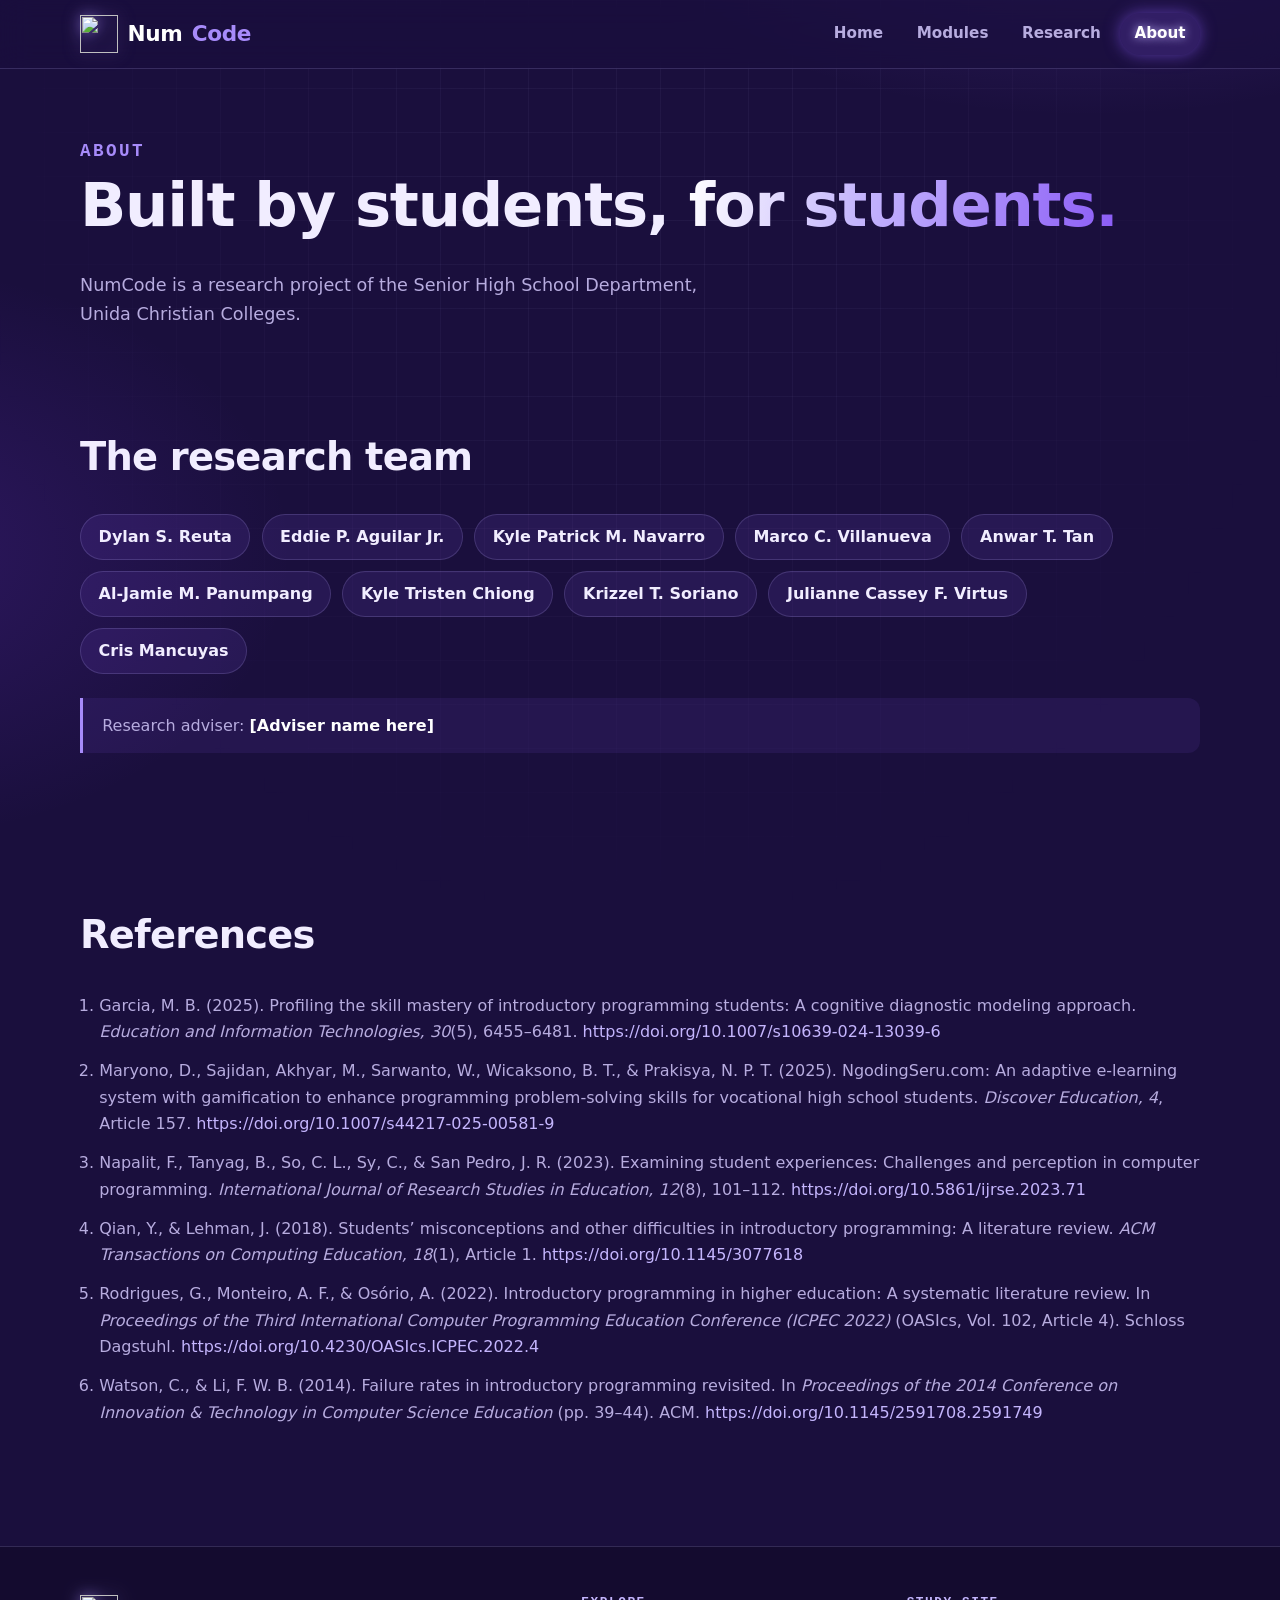
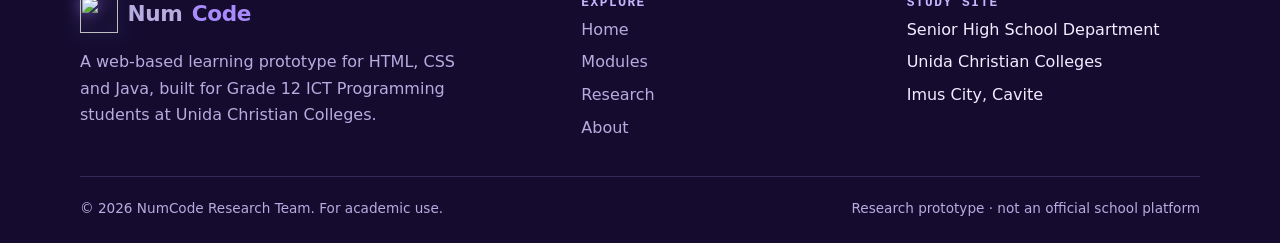
==== about.html @ 3f9a4dd6 "Add files via upload" ====
<!DOCTYPE html>
<html lang="en">
<head>
<meta charset="utf-8">
<meta name="viewport" content="width=device-width, initial-scale=1">
<title>About — NumCode</title>
<meta name="description" content="Meet the NumCode research team and see the references behind the study.">
<meta name="theme-color" content="#1a0f3d">
<link rel="icon" href="assets/logo.svg" type="image/svg+xml">
<link rel="stylesheet" href="styles.css">
<script src="script.js" defer></script>
</head>
<body>
<a class="skip" href="#main">Skip to content</a>
<header class="site-header">
  <div class="wrap nav">
    <a class="brand" href="index.html" aria-label="NumCode home"><img src="assets/logo.svg" alt="" width="38" height="38">Num<span>Code</span></a>
    <button class="burger" aria-label="Toggle menu" aria-expanded="false" aria-controls="menu"><span></span></button>
    <ul class="nav-links" id="menu"><li><a href="index.html">Home</a></li><li><a href="modules.html">Modules</a></li><li><a href="research.html">Research</a></li><li><a href="about.html" aria-current="page">About</a></li></ul>
  </div>
</header>
<main id="main">

<div class="wrap page-hero reveal">
  <p class="kicker">About</p>
  <h1>Built by students, <span class="grad">for students.</span></h1>
  <p>NumCode is a research project of the Senior High School Department, Unida Christian Colleges.</p>
</div>

<section>
  <div class="wrap">
    <div class="section-head reveal"><h2>The research team</h2></div>
    <ul class="people reveal">
      <li>Dylan S. Reuta</li><li>Eddie P. Aguilar Jr.</li><li>Kyle Patrick M. Navarro</li><li>Marco C. Villanueva</li><li>Anwar T. Tan</li>
      <li>Al-Jamie M. Panumpang</li><li>Kyle Tristen Chiong</li><li>Krizzel T. Soriano</li><li>Julianne Cassey F. Virtus</li><li>Cris Mancuyas</li>
    </ul>
    <p class="note reveal" style="margin-top:1.5rem">Research adviser: <b style="color:#fff">[Adviser name here]</b></p>
  </div>
</section>

<section>
  <div class="wrap">
    <div class="section-head reveal"><h2>References</h2></div>
    <ol class="refs reveal">
      <li>Garcia, M. B. (2025). Profiling the skill mastery of introductory programming students: A cognitive diagnostic modeling approach. <i>Education and Information Technologies, 30</i>(5), 6455&ndash;6481. <a href="https://doi.org/10.1007/s10639-024-13039-6">https://doi.org/10.1007/s10639-024-13039-6</a></li>
      <li>Maryono, D., Sajidan, Akhyar, M., Sarwanto, W., Wicaksono, B. T., &amp; Prakisya, N. P. T. (2025). NgodingSeru.com: An adaptive e-learning system with gamification to enhance programming problem-solving skills for vocational high school students. <i>Discover Education, 4</i>, Article 157. <a href="https://doi.org/10.1007/s44217-025-00581-9">https://doi.org/10.1007/s44217-025-00581-9</a></li>
      <li>Napalit, F., Tanyag, B., So, C. L., Sy, C., &amp; San Pedro, J. R. (2023). Examining student experiences: Challenges and perception in computer programming. <i>International Journal of Research Studies in Education, 12</i>(8), 101&ndash;112. <a href="https://doi.org/10.5861/ijrse.2023.71">https://doi.org/10.5861/ijrse.2023.71</a></li>
      <li>Qian, Y., &amp; Lehman, J. (2018). Students&rsquo; misconceptions and other difficulties in introductory programming: A literature review. <i>ACM Transactions on Computing Education, 18</i>(1), Article 1. <a href="https://doi.org/10.1145/3077618">https://doi.org/10.1145/3077618</a></li>
      <li>Rodrigues, G., Monteiro, A. F., &amp; Os&oacute;rio, A. (2022). Introductory programming in higher education: A systematic literature review. In <i>Proceedings of the Third International Computer Programming Education Conference (ICPEC 2022)</i> (OASIcs, Vol. 102, Article 4). Schloss Dagstuhl. <a href="https://doi.org/10.4230/OASIcs.ICPEC.2022.4">https://doi.org/10.4230/OASIcs.ICPEC.2022.4</a></li>
      <li>Watson, C., &amp; Li, F. W. B. (2014). Failure rates in introductory programming revisited. In <i>Proceedings of the 2014 Conference on Innovation &amp; Technology in Computer Science Education</i> (pp. 39&ndash;44). ACM. <a href="https://doi.org/10.1145/2591708.2591749">https://doi.org/10.1145/2591708.2591749</a></li>
    </ol>
  </div>
</section>
</main>
<footer class="site-footer">
  <div class="wrap">
    <div class="foot">
      <div>
        <a class="brand" href="index.html"><img src="assets/logo.svg" alt="" width="38" height="38">Num<span>Code</span></a>
        <p style="margin-top:1rem;max-width:38ch">A web-based learning prototype for HTML, CSS and Java, built for Grade 12 ICT Programming students at Unida Christian Colleges.</p>
      </div>
      <div><h3>Explore</h3><ul><li><a href="index.html">Home</a></li><li><a href="modules.html">Modules</a></li><li><a href="research.html">Research</a></li><li><a href="about.html">About</a></li></ul></div>
      <div><h3>Study site</h3><ul><li>Senior High School Department</li><li>Unida Christian Colleges</li><li>Imus City, Cavite</li></ul></div>
    </div>
    <div class="copy"><span>&copy; <span id="year">2026</span> NumCode Research Team. For academic use.</span><span>Research prototype &middot; not an official school platform</span></div>
  </div>
</footer>
</body>
</html>
---- styles.css ----
/* NumCode — shared styles. No frameworks, system fonts, one file. */
:root {
  --bg: #1a0f3d;
  --bg-2: #241552;
  --panel: #2a1a5e;
  --panel-2: #33217a;
  --line: rgba(196, 181, 253, 0.18);
  --text: #f1edff;
  --muted: #b7acdf;
  --p-300: #c4b5fd;
  --p-400: #a78bfa;
  --p-500: #8b5cf6;
  --p-600: #7c3aed;
  --glow: 0 0 18px rgba(139, 92, 246, 0.55), 0 0 42px rgba(139, 92, 246, 0.25);
  --glow-strong: 0 0 26px rgba(167, 139, 250, 0.9), 0 0 64px rgba(139, 92, 246, 0.5);
  --radius: 16px;
  --max: 1120px;
  --mono: ui-monospace, "SF Mono", "Cascadia Code", Consolas, "Liberation Mono", monospace;
  --sans: system-ui, -apple-system, "Segoe UI", Roboto, "Helvetica Neue", Arial, sans-serif;
}

*, *::before, *::after { box-sizing: border-box; }
html { scroll-behavior: smooth; }
body {
  margin: 0;
  font-family: var(--sans);
  color: var(--text);
  background:
    radial-gradient(900px 500px at 85% -10%, rgba(139, 92, 246, 0.28), transparent 60%),
    radial-gradient(700px 480px at -10% 30%, rgba(124, 58, 237, 0.2), transparent 60%),
    var(--bg);
  line-height: 1.65;
  -webkit-font-smoothing: antialiased;
}
body::before { /* faint grid */
  content: "";
  position: fixed; inset: 0; z-index: -1; pointer-events: none;
  background-image:
    linear-gradient(rgba(196, 181, 253, 0.05) 1px, transparent 1px),
    linear-gradient(90deg, rgba(196, 181, 253, 0.05) 1px, transparent 1px);
  background-size: 44px 44px;
  mask-image: radial-gradient(ellipse at 50% 20%, #000 20%, transparent 75%);
  -webkit-mask-image: radial-gradient(ellipse at 50% 20%, #000 20%, transparent 75%);
}
img { max-width: 100%; height: auto; display: block; }
a { color: var(--p-300); text-decoration: none; }
a:hover { color: #fff; }
h1, h2, h3 { line-height: 1.15; margin: 0 0 .5em; letter-spacing: -0.02em; }
h1 { font-size: clamp(2.2rem, 5.2vw, 3.8rem); }
h2 { font-size: clamp(1.7rem, 3.4vw, 2.4rem); }
h3 { font-size: 1.15rem; }
p { margin: 0 0 1em; color: var(--muted); }
.wrap { width: min(100% - 2rem, var(--max)); margin-inline: auto; }
.grad {
  background: linear-gradient(100deg, #fff, var(--p-300) 40%, var(--p-500));
  -webkit-background-clip: text; background-clip: text; color: transparent;
}
.skip { position: absolute; left: -999px; }
.skip:focus { left: 1rem; top: 1rem; z-index: 99; background: var(--p-600); color: #fff; padding: .5rem 1rem; border-radius: 8px; }
:focus-visible { outline: 2px solid var(--p-300); outline-offset: 3px; border-radius: 6px; }

/* ---------- Header ---------- */
.site-header {
  position: sticky; top: 0; z-index: 50;
  background: rgba(26, 15, 61, 0.72);
  backdrop-filter: blur(14px); -webkit-backdrop-filter: blur(14px);
  border-bottom: 1px solid var(--line);
}
.nav { display: flex; align-items: center; justify-content: space-between; height: 68px; }
.brand { display: flex; align-items: center; gap: .6rem; font-weight: 800; font-size: 1.35rem; color: #fff; letter-spacing: -.02em; }
.brand img { width: 38px; height: 38px; filter: drop-shadow(0 0 8px rgba(167, 139, 250, .7)); }
.brand span { color: var(--p-400); }
.nav-links { display: flex; align-items: center; gap: .3rem; list-style: none; margin: 0; padding: 0; }
.nav-links a {
  display: block; padding: .5rem .9rem; border-radius: 999px; color: var(--muted); font-weight: 600; font-size: .95rem;
  transition: color .2s, background .2s, box-shadow .2s, text-shadow .2s;
}
.nav-links a:hover, .nav-links a[aria-current="page"] {
  color: #fff; background: rgba(139, 92, 246, .2); box-shadow: 0 0 16px rgba(139, 92, 246, .55); text-shadow: 0 0 10px var(--p-300);
}
.burger {
  display: none; width: 46px; height: 46px; border-radius: 12px; border: 1px solid var(--line);
  background: rgba(139, 92, 246, .15); cursor: pointer; padding: 0; position: relative;
  transition: box-shadow .2s;
}
.burger:hover { box-shadow: var(--glow); }
.burger span, .burger::before, .burger::after {
  content: ""; position: absolute; left: 12px; right: 12px; height: 2px; background: #fff; border-radius: 2px;
  transition: transform .25s, opacity .2s, top .25s;
}
.burger::before { top: 15px; } .burger span { top: 22px; } .burger::after { top: 29px; }
.burger[aria-expanded="true"]::before { top: 22px; transform: rotate(45deg); }
.burger[aria-expanded="true"]::after { top: 22px; transform: rotate(-45deg); }
.burger[aria-expanded="true"] span { opacity: 0; }

/* ---------- Buttons ---------- */
.btn {
  display: inline-flex; align-items: center; gap: .5rem; cursor: pointer; border: 0;
  padding: .85rem 1.5rem; border-radius: 999px; font: 700 1rem var(--sans); color: #fff;
  background: linear-gradient(135deg, var(--p-600), var(--p-400));
  box-shadow: var(--glow); transition: transform .2s, box-shadow .25s, filter .2s;
}
.btn:hover { color: #fff; transform: translateY(-2px); box-shadow: var(--glow-strong); filter: brightness(1.1); }
.btn:active { transform: translateY(0); }
.btn.pulse { animation: pulse 2.6s ease-in-out infinite; }
.btn-ghost { background: transparent; border: 1.5px solid var(--p-400); box-shadow: 0 0 14px rgba(139, 92, 246, .35), inset 0 0 14px rgba(139, 92, 246, .15); }
.btn-ghost:hover { background: rgba(139, 92, 246, .22); }
@keyframes pulse { 50% { box-shadow: var(--glow-strong); } }

/* ---------- Hero ---------- */
.hero { position: relative; padding: clamp(3rem, 8vw, 6rem) 0 clamp(2.5rem, 6vw, 4.5rem); overflow: hidden; }
.hero .wrap { display: grid; grid-template-columns: 1.05fr .95fr; gap: 3rem; align-items: center; }
.eyebrow {
  display: inline-flex; align-items: center; gap: .5rem; padding: .35rem .9rem; border-radius: 999px;
  border: 1px solid var(--line); background: rgba(139, 92, 246, .12); color: var(--p-300);
  font: 600 .82rem var(--mono); margin-bottom: 1.2rem;
}
.eyebrow i { width: 8px; height: 8px; border-radius: 50%; background: #86efac; box-shadow: 0 0 10px #86efac; }
.hero p.lead { font-size: 1.15rem; max-width: 52ch; }
.cta-row { display: flex; flex-wrap: wrap; gap: 1rem; margin-top: 1.6rem; }
.float-sym { position: absolute; font: 700 1.6rem var(--mono); color: rgba(196, 181, 253, .22); pointer-events: none; animation: float 9s ease-in-out infinite; user-select: none; }
.float-sym:nth-child(1) { top: 12%; left: 4%; }
.float-sym:nth-child(2) { top: 70%; left: 46%; animation-delay: -3s; }
.float-sym:nth-child(3) { top: 8%; right: 6%; animation-delay: -5s; }
.float-sym:nth-child(4) { bottom: 6%; left: 12%; animation-delay: -7s; }
@keyframes float { 50% { transform: translateY(-18px) rotate(6deg); } }

/* code window */
.code-win {
  background: linear-gradient(180deg, rgba(42, 26, 94, .95), rgba(26, 15, 61, .95));
  border: 1px solid var(--line); border-radius: var(--radius); box-shadow: 0 0 60px rgba(139, 92, 246, .28);
  overflow: hidden; transform: perspective(1000px) rotateY(-4deg) rotateX(2deg);
}
.code-bar { display: flex; align-items: center; gap: .45rem; padding: .7rem 1rem; border-bottom: 1px solid var(--line); background: rgba(0, 0, 0, .18); }
.code-bar i { width: 11px; height: 11px; border-radius: 50%; background: #5b4b9a; }
.code-bar i:nth-child(1) { background: #f87171; } .code-bar i:nth-child(2) { background: #fbbf24; } .code-bar i:nth-child(3) { background: #4ade80; }
.tabs { margin-left: auto; display: flex; gap: .3rem; }
.tab {
  font: 600 .78rem var(--mono); color: var(--muted); background: transparent; border: 1px solid transparent;
  padding: .25rem .6rem; border-radius: 8px; cursor: pointer; transition: all .2s;
}
.tab:hover { color: #fff; box-shadow: 0 0 12px rgba(139, 92, 246, .5); }
.tab[aria-selected="true"] { color: #fff; border-color: var(--p-400); background: rgba(139, 92, 246, .25); }
pre.code { margin: 0; padding: 1.2rem 1.2rem 1.4rem; font: .86rem/1.75 var(--mono); color: #e9e5ff; min-height: 285px; overflow-x: auto; }
pre.code .ln { display: block; opacity: 0; transform: translateX(-8px); animation: lineIn .45s forwards; white-space: pre; }
@keyframes lineIn { to { opacity: 1; transform: none; } }
.k { color: #c4b5fd; } .s { color: #86efac; } .t { color: #f0abfc; } .c { color: #8f88bd; font-style: italic; } .n { color: #fcd34d; } .f { color: #7dd3fc; }
.caret::after { content: "▍"; color: var(--p-300); animation: blink 1s steps(2) infinite; }
@keyframes blink { 50% { opacity: 0; } }

/* ---------- Sections ---------- */
section { padding: clamp(2.5rem, 6vw, 4.5rem) 0; }
.section-head { max-width: 640px; margin-bottom: 2.2rem; }
.kicker { font: 700 .8rem var(--mono); color: var(--p-400); text-transform: uppercase; letter-spacing: .14em; margin-bottom: .6rem; }
.grid { display: grid; gap: 1.2rem; }
.g4 { grid-template-columns: repeat(auto-fit, minmax(235px, 1fr)); }
.g3 { grid-template-columns: repeat(auto-fit, minmax(290px, 1fr)); }
.g2 { grid-template-columns: repeat(auto-fit, minmax(320px, 1fr)); }
.card {
  background: linear-gradient(160deg, rgba(51, 33, 122, .55), rgba(36, 21, 82, .55));
  border: 1px solid var(--line); border-radius: var(--radius); padding: 1.5rem;
  transition: transform .25s, box-shadow .25s, border-color .25s;
}
.card:hover { transform: translateY(-5px); border-color: var(--p-400); box-shadow: 0 0 28px rgba(139, 92, 246, .35); }
.card p:last-child { margin-bottom: 0; }
.icon {
  width: 46px; height: 46px; border-radius: 13px; display: grid; place-items: center; margin-bottom: 1rem;
  background: linear-gradient(135deg, var(--p-600), var(--p-400)); box-shadow: var(--glow); font: 800 1.05rem var(--mono); color: #fff;
}

/* steps */
.steps { counter-reset: s; display: grid; grid-template-columns: repeat(auto-fit, minmax(240px, 1fr)); gap: 1.2rem; position: relative; }
.step { position: relative; padding: 1.5rem; border-radius: var(--radius); border: 1px dashed var(--p-400); background: rgba(139, 92, 246, .08); }
.step::before {
  counter-increment: s; content: "0" counter(s); position: absolute; top: -16px; left: 18px;
  font: 800 .9rem var(--mono); background: var(--bg); color: var(--p-300); padding: .1rem .7rem; border-radius: 999px; border: 1px solid var(--p-400); box-shadow: 0 0 12px rgba(139, 92, 246, .5);
}

/* stats */
.stats { display: grid; grid-template-columns: repeat(auto-fit, minmax(160px, 1fr)); gap: 1rem; text-align: center; }
.stat { padding: 1.4rem 1rem; border-radius: var(--radius); background: rgba(139, 92, 246, .1); border: 1px solid var(--line); }
.stat b { display: block; font: 800 2.4rem var(--mono); color: #fff; text-shadow: 0 0 18px var(--p-500); }
.stat span { color: var(--muted); font-size: .9rem; }

/* ---------- Snippet marquee ---------- */
.marquee-sec { padding: 2.5rem 0 3.5rem; overflow: hidden; }
.marquee { overflow: hidden; mask-image: linear-gradient(90deg, transparent, #000 8%, #000 92%, transparent); -webkit-mask-image: linear-gradient(90deg, transparent, #000 8%, #000 92%, transparent); }
.track { display: flex; gap: 1.2rem; width: max-content; padding: 1rem 0; animation: scroll 48s linear infinite; }
.marquee:hover .track { animation-play-state: paused; }
.track img { width: 340px; border-radius: 14px; border: 1px solid var(--line); box-shadow: 0 0 22px rgba(139, 92, 246, .25); transition: transform .3s, box-shadow .3s; }
.track img:hover { transform: translateY(-6px) scale(1.03); box-shadow: var(--glow); }
@keyframes scroll { to { transform: translateX(calc(-50% - .6rem)); } }

/* ---------- Page header (inner pages) ---------- */
.page-hero { padding: clamp(2.5rem, 6vw, 4.5rem) 0 1rem; }
.page-hero p { max-width: 60ch; font-size: 1.1rem; }

/* lists */
.checks { list-style: none; padding: 0; margin: 0; display: grid; gap: .55rem; }
.checks li { position: relative; padding-left: 1.7rem; color: var(--muted); }
.checks li::before { content: "▹"; position: absolute; left: 0; color: var(--p-400); font-weight: 800; }
.pill { display: inline-block; padding: .2rem .7rem; border-radius: 999px; font: 600 .78rem var(--mono); background: rgba(139, 92, 246, .2); color: var(--p-300); border: 1px solid var(--line); margin: 0 .3rem .4rem 0; }
table { width: 100%; border-collapse: collapse; font-size: .95rem; }
th, td { text-align: left; padding: .8rem 1rem; border-bottom: 1px solid var(--line); }
th { color: var(--p-300); font: 700 .8rem var(--mono); text-transform: uppercase; letter-spacing: .08em; }
td { color: var(--muted); }
.table-wrap { overflow-x: auto; border: 1px solid var(--line); border-radius: var(--radius); background: rgba(36, 21, 82, .5); }
.note { border-left: 3px solid var(--p-400); padding: .9rem 1.2rem; background: rgba(139, 92, 246, .1); border-radius: 0 12px 12px 0; color: var(--muted); }
.refs { padding-left: 1.2rem; color: var(--muted); display: grid; gap: .8rem; }
.refs a { word-break: break-all; }
.people { display: flex; flex-wrap: wrap; gap: .7rem; padding: 0; list-style: none; margin: 0; }
.people li { padding: .55rem 1.1rem; border-radius: 999px; border: 1px solid var(--line); background: rgba(139, 92, 246, .12); font-weight: 600; transition: box-shadow .2s; }
.people li:hover { box-shadow: var(--glow); }

/* demo: quiz + tracker */
.quiz { min-height: 260px; }
.opts { display: grid; gap: .7rem; margin: 1.1rem 0; }
.opt {
  text-align: left; cursor: pointer; padding: .8rem 1rem; border-radius: 12px; color: var(--text);
  background: rgba(139, 92, 246, .12); border: 1px solid var(--line); font: 600 .95rem var(--mono); transition: all .2s;
}
.opt:hover:not(:disabled) { box-shadow: 0 0 18px rgba(139, 92, 246, .55); border-color: var(--p-400); }
.opt.ok { background: rgba(74, 222, 128, .16); border-color: #4ade80; box-shadow: 0 0 16px rgba(74, 222, 128, .4); }
.opt.bad { background: rgba(248, 113, 113, .16); border-color: #f87171; }
.bar { height: 12px; border-radius: 999px; background: rgba(255, 255, 255, .08); overflow: hidden; border: 1px solid var(--line); }
.bar i { display: block; height: 100%; width: 0; border-radius: inherit; background: linear-gradient(90deg, var(--p-600), var(--p-300)); box-shadow: 0 0 14px var(--p-400); transition: width .6s cubic-bezier(.2, .8, .2, 1); }
.track-row { display: grid; gap: .35rem; margin-bottom: 1rem; }
.track-row div { display: flex; justify-content: space-between; font: 600 .85rem var(--mono); color: var(--muted); }

/* ---------- Footer ---------- */
.site-footer { border-top: 1px solid var(--line); background: rgba(0, 0, 0, .22); padding: 3rem 0 1.5rem; margin-top: 2rem; }
.foot { display: grid; grid-template-columns: 1.6fr 1fr 1fr; gap: 2rem; }
.foot h3 { font: 700 .8rem var(--mono); text-transform: uppercase; letter-spacing: .12em; color: var(--p-300); }
.foot ul { list-style: none; margin: 0; padding: 0; display: grid; gap: .4rem; }
.foot a { color: var(--muted); } .foot a:hover { color: #fff; text-shadow: 0 0 10px var(--p-400); }
.copy { border-top: 1px solid var(--line); margin-top: 2rem; padding-top: 1.2rem; font-size: .85rem; color: var(--muted); display: flex; flex-wrap: wrap; justify-content: space-between; gap: .5rem; }

/* reveal on scroll */
.reveal { opacity: 0; transform: translateY(22px); transition: opacity .7s, transform .7s; }
.reveal.in { opacity: 1; transform: none; }

/* ---------- Responsive ---------- */
@media (max-width: 860px) {
  .hero .wrap { grid-template-columns: 1fr; }
  .code-win { transform: none; }
  .burger { display: block; }
  .nav-links {
    position: absolute; top: 68px; left: 0; right: 0; flex-direction: column; align-items: stretch; gap: .2rem;
    padding: 1rem; background: rgba(26, 15, 61, .97); border-bottom: 1px solid var(--line);
    transform: translateY(-12px); opacity: 0; visibility: hidden; transition: all .25s;
  }
  .nav-links.open { transform: none; opacity: 1; visibility: visible; }
  .nav-links a { padding: .85rem 1rem; border-radius: 12px; }
  .foot { grid-template-columns: 1fr; }
}
@media (prefers-reduced-motion: reduce) {
  *, *::before, *::after { animation: none !important; transition: none !important; scroll-behavior: auto !important; }
  .reveal { opacity: 1; transform: none; }
  pre.code .ln { opacity: 1; transform: none; }
  .track { overflow-x: auto; width: auto; }
}
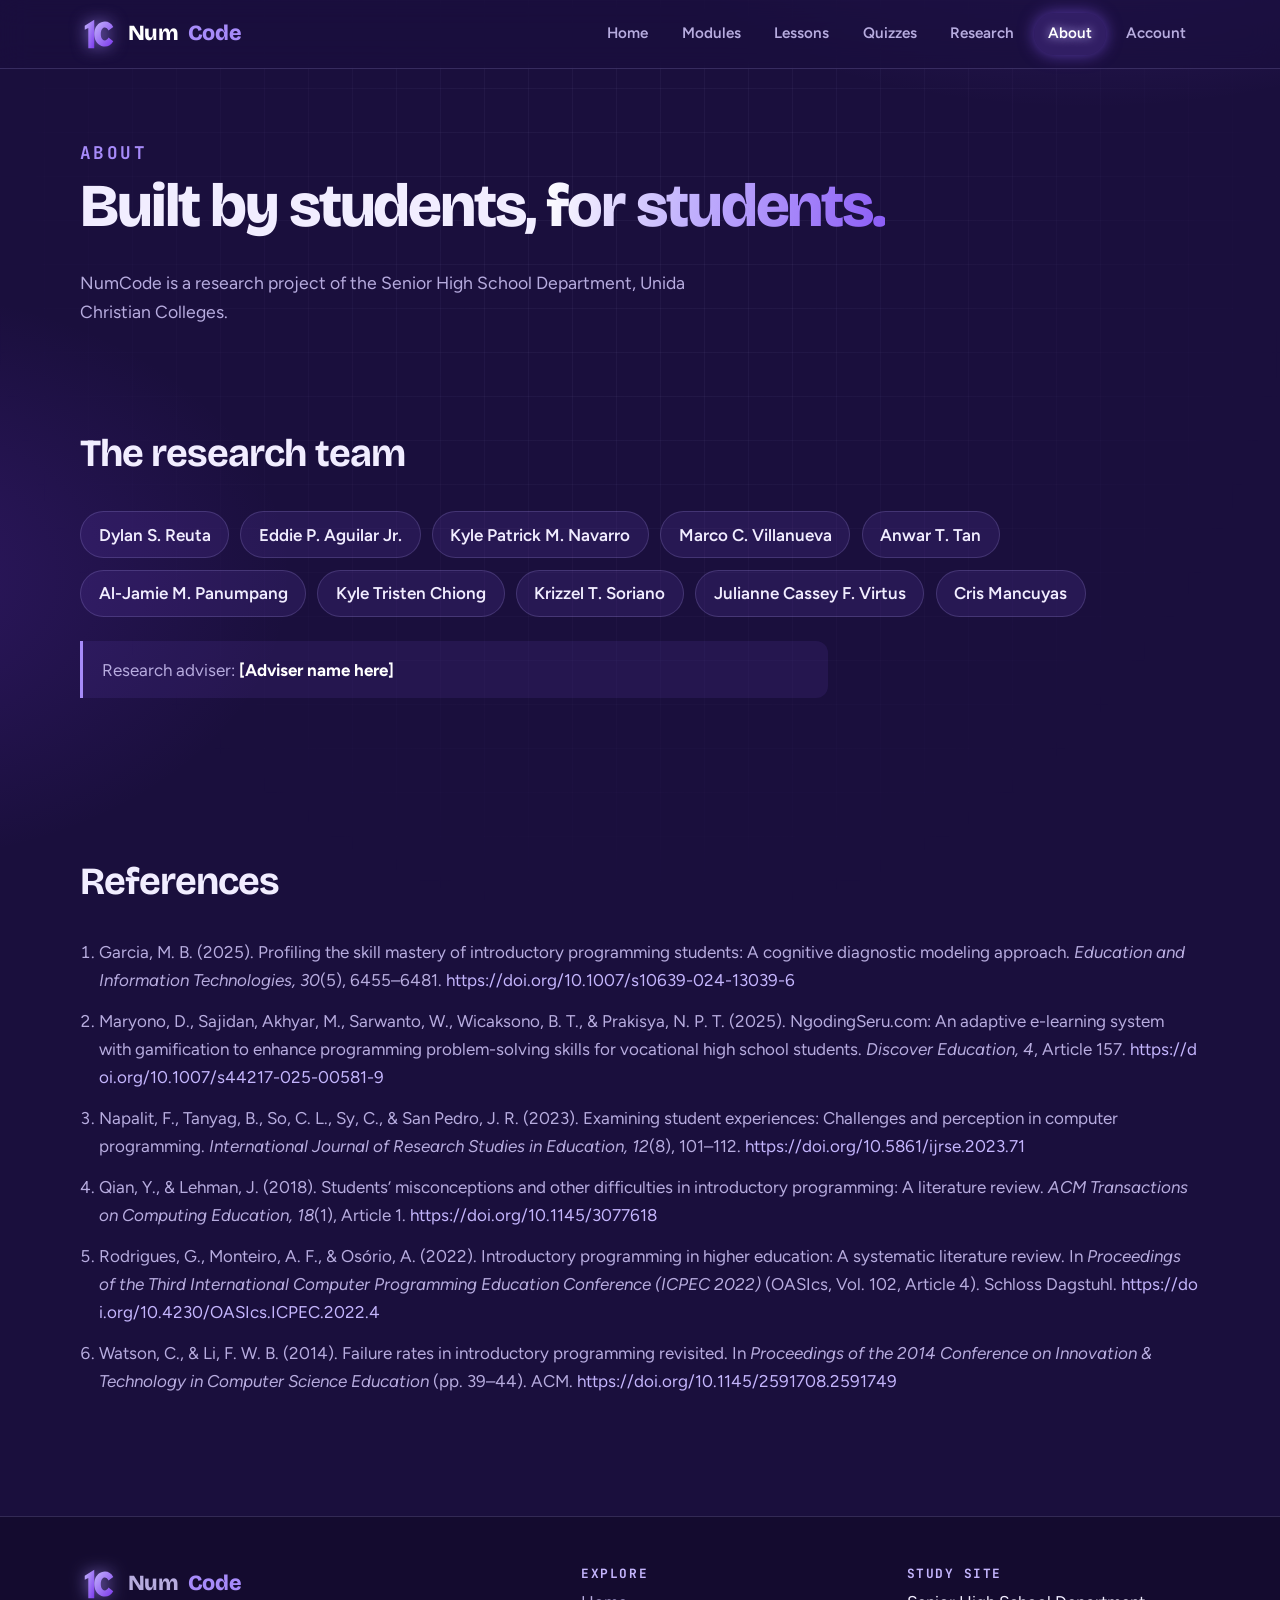
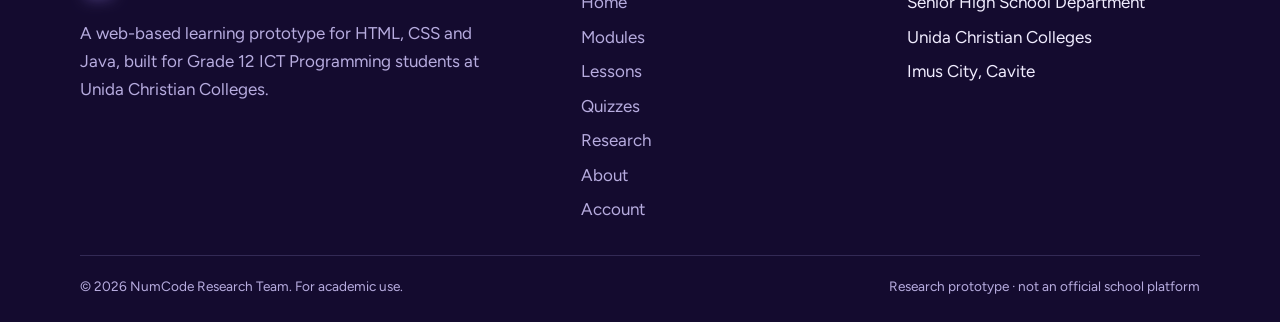
==== commit 51be1961: "Add files via upload" ====
--- a/about.html
+++ b/about.html
@@ -7,7 +7,7 @@
 <meta name="description" content="Meet the NumCode research team and see the references behind the study.">
 <meta name="theme-color" content="#1a0f3d">
 <link rel="icon" href="assets/logo.svg" type="image/svg+xml">
-<link rel="stylesheet" href="styles.css">
+<link rel="preconnect" href="https://fonts.googleapis.com"><link rel="preconnect" href="https://fonts.gstatic.com" crossorigin><link rel="stylesheet" href="https://fonts.googleapis.com/css2?family=Bricolage+Grotesque:opsz,wght@12..96,500;12..96,700;12..96,800&family=Figtree:wght@400;500;700&family=JetBrains+Mono:wght@400;500&display=swap"><link rel="stylesheet" href="styles.css">
 <script src="script.js" defer></script>
 </head>
 <body>
@@ -16,7 +16,7 @@
   <div class="wrap nav">
     <a class="brand" href="index.html" aria-label="NumCode home"><img src="assets/logo.svg" alt="" width="38" height="38">Num<span>Code</span></a>
     <button class="burger" aria-label="Toggle menu" aria-expanded="false" aria-controls="menu"><span></span></button>
-    <ul class="nav-links" id="menu"><li><a href="index.html">Home</a></li><li><a href="modules.html">Modules</a></li><li><a href="research.html">Research</a></li><li><a href="about.html" aria-current="page">About</a></li></ul>
+    <ul class="nav-links" id="menu"><li><a href="index.html">Home</a></li><li><a href="modules.html">Modules</a></li><li><a href="lessons.html">Lessons</a></li><li><a href="quiz.html">Quizzes</a></li><li><a href="research.html">Research</a></li><li><a href="about.html" aria-current="page">About</a></li><li><a href="account.html">Account</a></li></ul>
   </div>
 </header>
 <main id="main">
@@ -59,7 +59,7 @@
         <a class="brand" href="index.html"><img src="assets/logo.svg" alt="" width="38" height="38">Num<span>Code</span></a>
         <p style="margin-top:1rem;max-width:38ch">A web-based learning prototype for HTML, CSS and Java, built for Grade 12 ICT Programming students at Unida Christian Colleges.</p>
       </div>
-      <div><h3>Explore</h3><ul><li><a href="index.html">Home</a></li><li><a href="modules.html">Modules</a></li><li><a href="research.html">Research</a></li><li><a href="about.html">About</a></li></ul></div>
+      <div><h3>Explore</h3><ul><li><a href="index.html">Home</a></li><li><a href="modules.html">Modules</a></li><li><a href="lessons.html">Lessons</a></li><li><a href="quiz.html">Quizzes</a></li><li><a href="research.html">Research</a></li><li><a href="about.html">About</a></li><li><a href="account.html">Account</a></li></ul></div>
       <div><h3>Study site</h3><ul><li>Senior High School Department</li><li>Unida Christian Colleges</li><li>Imus City, Cavite</li></ul></div>
     </div>
     <div class="copy"><span>&copy; <span id="year">2026</span> NumCode Research Team. For academic use.</span><span>Research prototype &middot; not an official school platform</span></div>
--- a/styles.css
+++ b/styles.css
@@ -15,8 +15,9 @@
   --glow-strong: 0 0 26px rgba(167, 139, 250, 0.9), 0 0 64px rgba(139, 92, 246, 0.5);
   --radius: 16px;
   --max: 1120px;
-  --mono: ui-monospace, "SF Mono", "Cascadia Code", Consolas, "Liberation Mono", monospace;
-  --sans: system-ui, -apple-system, "Segoe UI", Roboto, "Helvetica Neue", Arial, sans-serif;
+  --mono: "JetBrains Mono", ui-monospace, "SF Mono", Consolas, monospace;
+  --sans: Figtree, system-ui, "Segoe UI", Roboto, Arial, sans-serif;
+  --display: "Bricolage Grotesque", Figtree, system-ui, sans-serif;
 }
 
 *, *::before, *::after { box-sizing: border-box; }
@@ -259,3 +260,49 @@
   pre.code .ln { opacity: 1; transform: none; }
   .track { overflow-x: auto; width: auto; }
 }
+
+/* ---------- Typography upgrade (v2) ---------- */
+body { font-size: 1.0625rem; }
+h1, h2, h3, .brand { font-family: var(--display); }
+h1 { font-weight: 800; letter-spacing: -0.035em; line-height: 1.05; }
+h2 { font-weight: 700; letter-spacing: -0.025em; }
+h3 { font-weight: 700; }
+p { max-width: 68ch; }
+.section-head p, .page-hero p { max-width: 58ch; }
+
+/* ---------- Lessons page ---------- */
+.sr { position: absolute; width: 1px; height: 1px; overflow: hidden; clip: rect(0 0 0 0); }
+.finder { display: flex; flex-wrap: wrap; gap: 1rem; align-items: center; margin-bottom: 1.5rem; }
+.finder input { flex: 1 1 260px; font: inherit; color: var(--text); background: var(--bg-2); border: 1px solid var(--line); border-radius: 999px; padding: .8rem 1.2rem; }
+.finder input:focus { outline: none; border-color: var(--p-400); box-shadow: var(--glow); }
+.chips { display: flex; gap: .5rem; }
+.chip { font: inherit; font-weight: 500; color: var(--muted); background: transparent; border: 1px solid var(--line); border-radius: 999px; padding: .45rem 1.1rem; cursor: pointer; transition: box-shadow .2s, color .2s; }
+.chip:hover, .chip[aria-pressed="true"] { color: #fff; border-color: var(--p-400); box-shadow: var(--glow); }
+.chip[aria-pressed="true"] { background: var(--p-600); }
+.pill { display: inline-block; font-size: .8rem; color: var(--p-300); border: 1px solid var(--line); border-radius: 999px; padding: .1rem .7rem; margin-bottom: .8rem; }
+.btn.sm { font-size: .9rem; padding: .5rem 1rem; }
+.lesson .cta-row { margin-top: 1rem; gap: .5rem; }
+.lesson-open { margin-top: 1rem; border-top: 1px solid var(--line); padding-top: 1rem; }
+.snip { margin: 0; padding: 1rem; overflow-x: auto; font: .85rem/1.6 var(--mono); color: var(--p-300); background: var(--bg); border: 1px solid var(--line); border-radius: 12px; }
+a.vid { display: block; color: inherit; transition: box-shadow .2s, transform .2s; }
+a.vid:hover { box-shadow: var(--glow); transform: translateY(-3px); }
+#print-area { display: none; }
+@media print {
+  body > *:not(main), main > *:not(#print-area) { display: none !important; }
+  #print-area { display: block !important; color: #000; }
+  #print-area h1, #print-area p { color: #000; background: none; }
+  #print-area .snip { color: #000; background: #f4f0ff; border-color: #ccc; white-space: pre-wrap; }
+  body { background: #fff; }
+  body::before { display: none; }
+}
+
+/* ---------- Accounts and quizzes (v2) ---------- */
+.fld { margin-bottom: 1rem; max-width: 460px; }
+.fld label, .app-box > label { display: block; margin-bottom: .3rem; color: var(--muted); font-size: .95rem; }
+.field { width: 100%; font: inherit; color: var(--text); background: var(--bg-2); border: 1px solid var(--line); border-radius: 12px; padding: .7rem 1rem; }
+textarea.field { font-family: var(--mono); font-size: .85rem; margin-bottom: 1rem; }
+.field:focus { outline: none; border-color: var(--p-400); box-shadow: var(--glow); }
+.msg { min-height: 1.5em; color: var(--p-300); }
+.msg.bad { color: #ffb4c0; }
+.app-box { max-width: 760px; }
+.app-box .table-wrap { margin: 1rem 0 2rem; }
